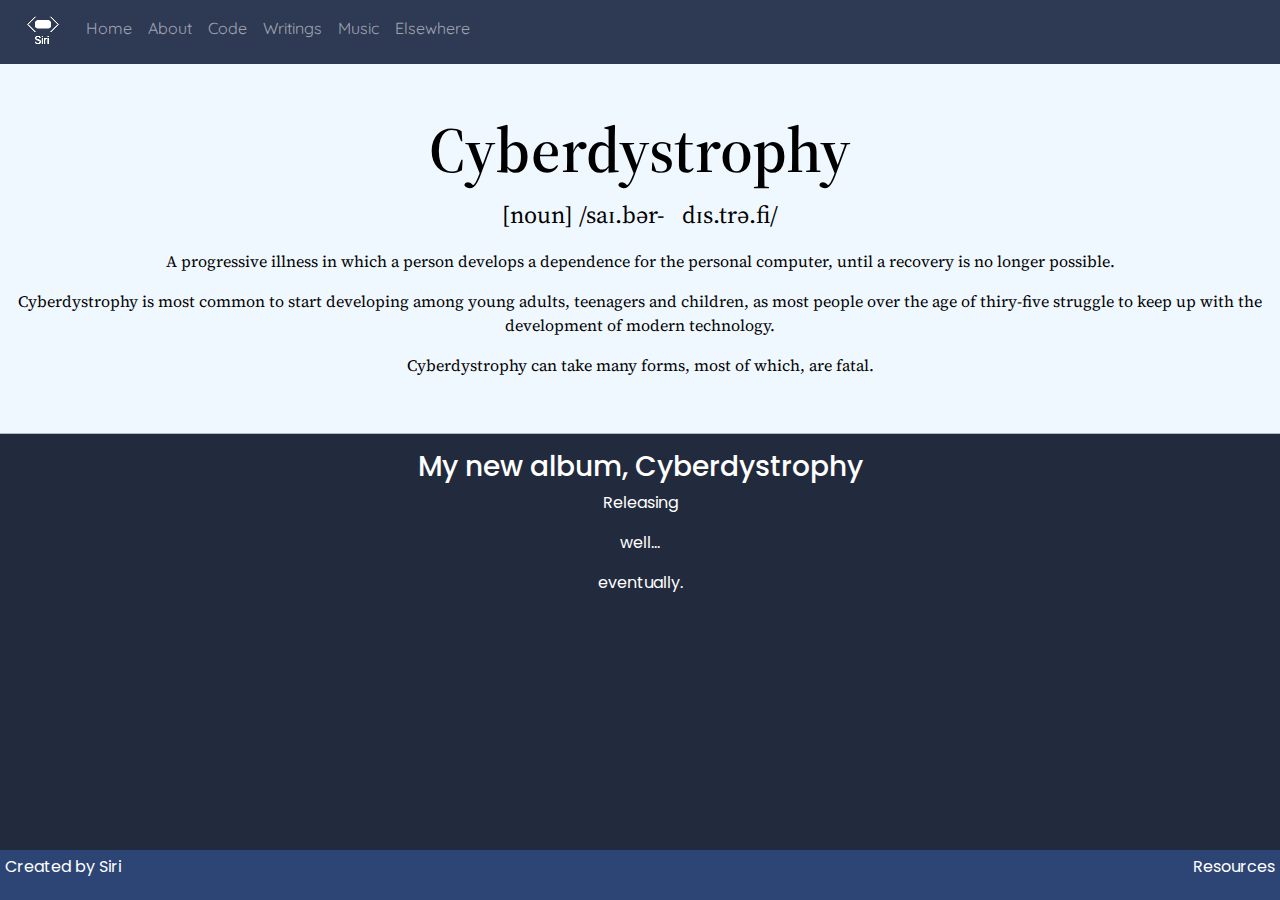
==== cyberdystrophy.html @ 4e759fe5 "added what's here now" ====
<!docType html>
<html lang="en">
<head>
    <noscript>
        <div class="content noscript">        
            <h1>Get out of the 90's!</h1>
            <hr>
            <h2>This site needs my sh*tty Javascript in order to run properly.</h2>
            <p>If you wish to use any of the active elements of this page,</p>
            <p>please use a newer browser, or enable Javascript in your settings.</p>
            <p>Conventiently, I have a list of the latest supported browser for each operating system here.</p>
        </div>
    </noscript>
    <link rel="icon" type="image/png" href="./img/logo.svg">
    <link rel="stylesheet" href="css/bootstrap-custom.css">
    <script src="./js/popper.min.js"></script>
    <script src="./js/jquery.min.js"></script>
    <script src="./js/bootstrap.bundle.js"></script>
    <script src="./js/bootstrap.js"></script>
    <script src="./js/siri.js"></script>
    <meta charset="UTF-8">
    <meta http-equiv="X-UA-Compatible" content="IE=edge">
    <meta name="description" content="Siri's homepage.">
    <meta name="keywords" content="Siri, siri-chan, developer, unity, design, Github Pages, .io, siri.tv">
    <meta name="author" content="Kira 'Siri' Kurami">
    <meta name="viewport" content="width=device-width, initial-scale=1.0">
    <style>
        /*Dictionary Styling*/
        @import url('https://fonts.googleapis.com/css2?family=Source+Serif+Pro:ital,wght@0,200;0,300;0,400;0,600;0,700;0,900;1,200;1,300;1,400;1,600;1,700;1,900&display=swap');
        .dictionary {
            background-color: aliceblue;
            color: black;
            font-family: 'Source Serif Pro', serif;
        }
        .d-word {
            font-weight: 600;
            font-size: 48pt;
        }
        .d-subtitle{
            font-weight: 400;
            font-size: 18pt;
        }
        .d-mainText{
            font-weight: 400;
        }
    </style>
    <title>./cyberdystrophy | siri-chan.github.io</title>
</head>
<body>
    <div id = "h"></div>
    <div class="content">
        <div class="dictionary">
            <br> <br>
            <h1 class="d-word">Cyberdystrophy</h1> 
            <p class="d-subtitle">[noun]  /saɪ.bər-  &nbsp; dɪs.trə.fi/</p>
            <p class="d-mainText">A progressive illness in which a person develops a dependence for the personal computer, until a recovery is no longer possible.</p>
            <p class="d-mainText">Cyberdystrophy is most common to start developing among young adults, teenagers and children, as most people over the age of thiry-five struggle to keep up with the development of modern technology.</p>
            <p class="d-mainText">Cyberdystrophy can take many forms, most of which, are fatal.</p>
            <br>
            <hr>
        </div>
        <h3>My new album, Cyberdystrophy</h3>
        <p>Releasing</p> 
        <p>well...</p>
        <p>eventually.</p>
    </div>
    <div id="f"></div>
</body>
</html>
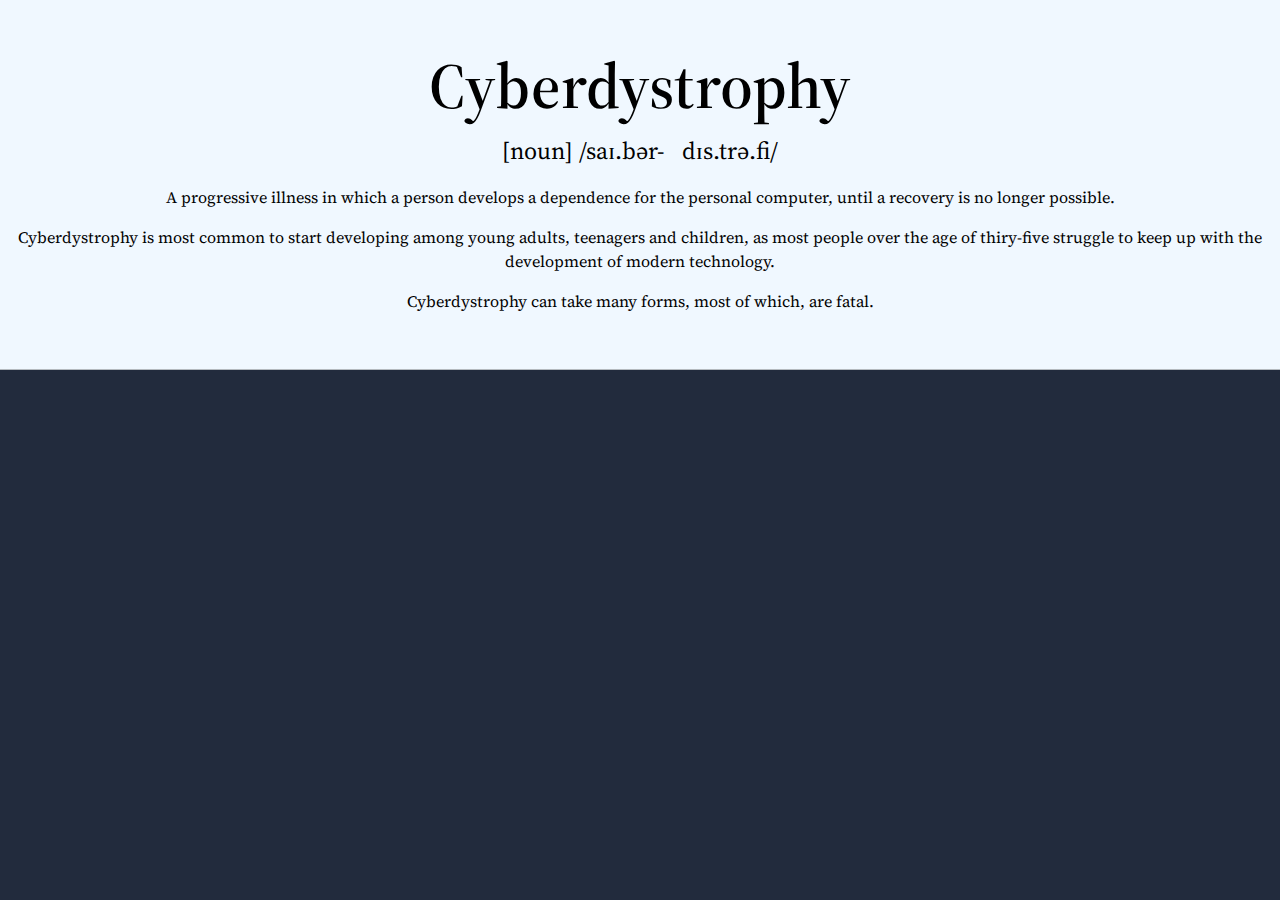
==== commit 5611a2a1: "i'm not okay" ====
--- a/cyberdystrophy.html
+++ b/cyberdystrophy.html
@@ -27,6 +27,9 @@
     <style>
         /*Dictionary Styling*/
         @import url('https://fonts.googleapis.com/css2?family=Source+Serif+Pro:ital,wght@0,200;0,300;0,400;0,600;0,700;0,900;1,200;1,300;1,400;1,600;1,700;1,900&display=swap');
+        @import url('https://fonts.googleapis.com/css2?family=Orbitron&display=swap');
+        @import url('https://fonts.googleapis.com/css2?family=Michroma&display=swap');
+        @import url('https://fonts.googleapis.com/css2?family=Give+You+Glory&display=swap');
         .dictionary {
             background-color: aliceblue;
             color: black;
@@ -43,12 +46,53 @@
         .d-mainText{
             font-weight: 400;
         }
+
+        /*
+        i̵̯̔̀t̷̲̤̃̔ ̴̥̖̀ȉ̴̲̾s̵͙͇͐̕ǹ̷̯̙̀'̴͇͖̽t̶̢̹͋ ̷̭͇̇w̶̤͆o̶̞̩̾r̸̢͚̎ḵ̴̽̆i̴̘̐n̴͓̦̓̅g̷̨͔̃
+        */
+        @keyframes textflicker {
+            from {
+                text-shadow: 1px 0 0 #ea36af, -2px 0 0 #75fa69;
+            }
+            to {
+                text-shadow: 2px 0.5px 2px #ea36af, -1px -0.5px 2px #75fa69;
+            }
+        }
+        @keyframes text-flicker {
+            from {
+                text-shadow: 2px 0 0 #ea36af, -1px 0 0 #75fa69, 3px 0 0 #003f92;
+            }
+            to {
+                text-shadow: 3px 0.5px 2px #ea36af, -1px -0.5px 2px #75fa69, 3px 0.2px 1px #003f92;
+            }
+        }
+        .flicker {
+            animation-duration: 0.1s;
+            animation-name: textflicker;
+            animation-iteration-count: infinite;
+            animation-direction: alternate;
+        }        
+        .strong-flicker {
+            animation-duration: 0.1s;
+            animation-name: text-flicker;
+            animation-iteration-count: infinite;
+            animation-direction: alternate;
+        }
+        .dad {
+            font-family: 'Orbitron', sans-serif;
+        }
+        .mom {
+            font-family: 'Michroma', sans-serif;
+        }
+        .you {
+            font-family: 'Give You Glory', cursive;
+        }
     </style>
-    <title>./cyberdystrophy | siri-chan.github.io</title>
+    <title>./c̴̫̤̙̫̾y̴̪̠̟̝̩͒b̷̡͇̙͒͜e̵͖̣͍͎̩̜͍͙̐̕͠ͅr̵̙̫̭̙̗̅́͂̈́̆̈́͜d̴̜͎̓̈́͒ý̵̨͖̣͙̭̤̠̝̊̍̎̿͋s̴̮̰̞̑t̷̝͈͙͈͙̮̊̓̅r̴̢̤̲̜̋̽̑ō̵̙͖̪̖̲̦̙͗̔͠p̴̟̜͍̼̀͌̾̏̋̓͆̕h̸̥̄y̸͖̝̝̣͒̊̆̊̈́͘̚͠</title>
 </head>
 <body>
-    <div id = "h"></div>
-    <div class="content">
+    <!-- <div id = "h"></div> -->
+    <div id ="c" class="content">
         <div class="dictionary">
             <br> <br>
             <h1 class="d-word">Cyberdystrophy</h1> 
@@ -59,11 +103,37 @@
             <br>
             <hr>
         </div>
+        <br>
+        <br>
+        <br>
+        <div id="x" class="strong-flicker">
+        </div>
+        <!-- 
+        c̴̫̤̙̫̾y̴̪̠̟̝̩͒b̷̡͇̙͒͜e̵͖̣͍͎̩̜͍͙̐̕͠ͅr̵̙̫̭̙̗̅́͂̈́̆̈́͜d̴̜͎̓̈́͒ý̵̨͖̣͙̭̤̠̝̊̍̎̿͋s̴̮̰̞̑t̷̝͈͙͈͙̮̊̓̅r̴̢̤̲̜̋̽̑ō̵̙͖̪̖̲̦̙͗̔͠p̴̟̜͍̼̀͌̾̏̋̓͆̕h̸̥̄y̸͖̝̝̣͒̊̆̊̈́͘̚͠ 
+
+
         <h3>My new album, Cyberdystrophy</h3>
         <p>Releasing</p> 
         <p>well...</p>
         <p>eventually.</p>
+        -->
     </div>
-    <div id="f"></div>
+        <script>
+            var d = document.getElementById("x");
+            var c = document.getElementById("c");
+            var cum = "<h3 class=\"mom\">are you there?</h3>" + " <h4 class=\"dad\">you havent left your room in days.</h4>" + "<span class=\"mom\" style=\"font-size: 12pt;\">why wont you let us in? <br></span>" + "<span class=\"dad\" style=\"font-size: 5pt;\">we wont hurt you. <br></span>" + "<span class=\"mom\" style=\"font-size: 8pt;\">we're just worried. <br></span>" + "<span class=\"you\" style=\"font-size: 24pt;\">d̶̪̀̉o̵̻̎̀n̶̗͋̕'̵̧͖̊ṯ̸͋͒ ̷̰̬̾̐ẇ̷͍̯o̵̬̅̚r̶̳̘͊̅r̴̼̗͌̏y̷̦͎͝͠,<br></span> <br> <br> <span class=\"you\" style=\"font-size: 48pt;\">i̸̪̐̍'̵͇̬̝̻̹̈́̑̐̕͝ṁ̸̨̡̞͇̺̯͗̓͐̕ ̷̟͕̱̮͕̪͂̒̚j̴̡̡̭̜͔͈̆̆̈́̎ų̵̊͌s̵̡̨̮͈̑́̊ͅt̴̤̿̀̍́̄ ̸̨̼̫͖̠͉̑̄̔̉͠f̶̛͖͚́͒͗̓í̶̤̜͇̠̦̣n̸͉̘̼̝̼̒͐̑͒̔ë̶̻̣͚̟̲́̈́̽̐̄̚ͅ.<br></span> <span class=\"you\" style=\"font-size: 17pt;\">please just go away.<br></span>";
+            var cum2 = "<h3 class=\"mom\">why are you still stuck to that screen</h3>" + " <h4 class=\"dad\">we're geting worried.</h4>";
+            var pog = Math.floor(Math.random() * 10);
+            console.log(pog);
+            if(pog == 3) {
+                c.classList.add("flicker");
+                d.innerHTML = cum2;
+            }
+            else if (pog == 4) {
+                c.classList.add("flicker");
+                d.innerHTML = cum;
+            }
+        </script>
+    <!-- <div id="f"></div> -->
 </body>
 </html>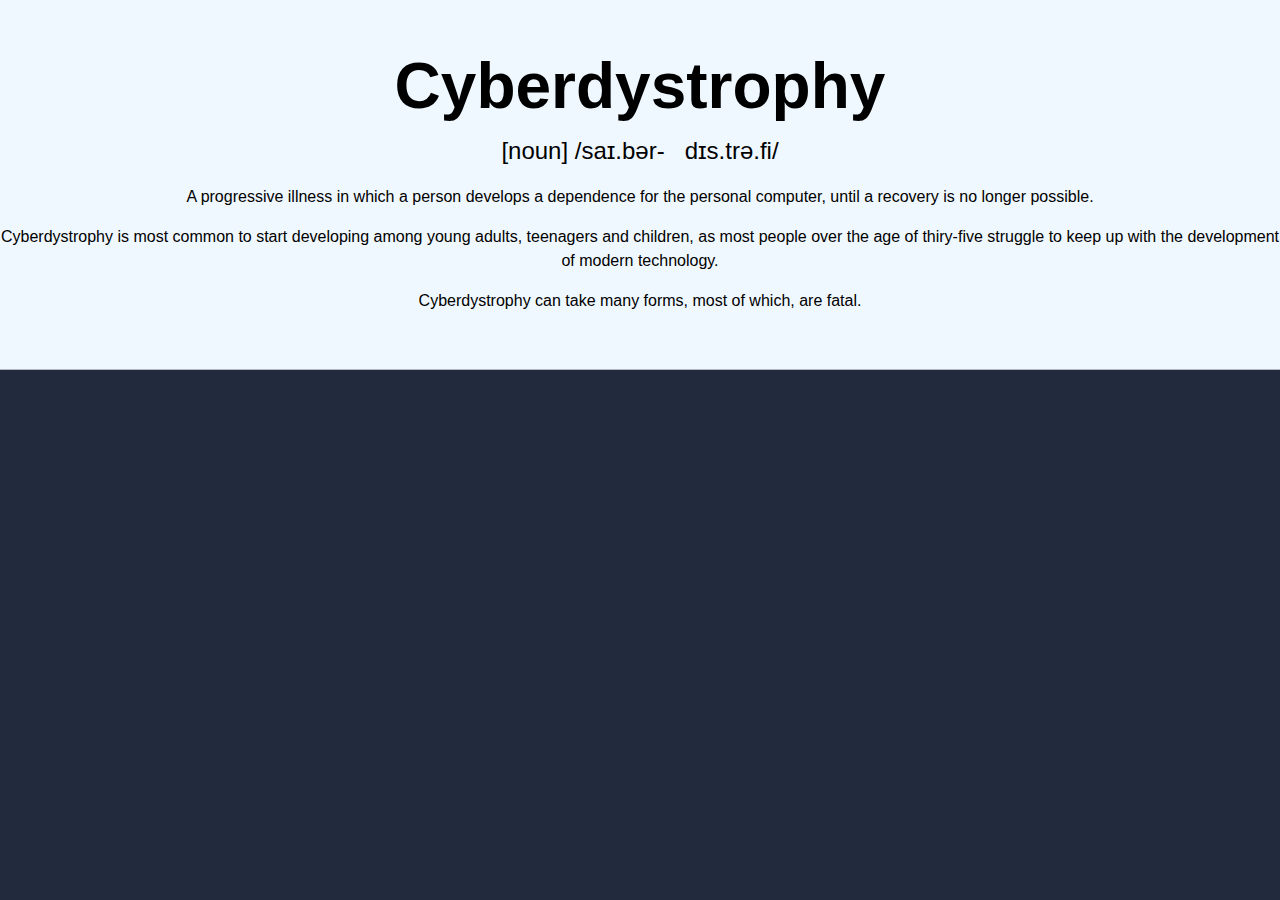
==== commit e223ec60: "help" ====
--- a/cyberdystrophy.html
+++ b/cyberdystrophy.html
@@ -33,7 +33,10 @@
         .dictionary {
             background-color: aliceblue;
             color: black;
+            font-family: 'Noto Sans JP', sans-serif;
+            /*
             font-family: 'Source Serif Pro', serif;
+            */
         }
         .d-word {
             font-weight: 600;
@@ -87,15 +90,18 @@
         .you {
             font-family: 'Give You Glory', cursive;
         }
+        .smaller {
+            font-size: 40pt;
+        }
     </style>
     <title>./c̴̫̤̙̫̾y̴̪̠̟̝̩͒b̷̡͇̙͒͜e̵͖̣͍͎̩̜͍͙̐̕͠ͅr̵̙̫̭̙̗̅́͂̈́̆̈́͜d̴̜͎̓̈́͒ý̵̨͖̣͙̭̤̠̝̊̍̎̿͋s̴̮̰̞̑t̷̝͈͙͈͙̮̊̓̅r̴̢̤̲̜̋̽̑ō̵̙͖̪̖̲̦̙͗̔͠p̴̟̜͍̼̀͌̾̏̋̓͆̕h̸̥̄y̸͖̝̝̣͒̊̆̊̈́͘̚͠</title>
 </head>
 <body>
     <!-- <div id = "h"></div> -->
     <div id ="c" class="content">
-        <div class="dictionary">
+        <div id="dictionary" class="dictionary">
             <br> <br>
-            <h1 class="d-word">Cyberdystrophy</h1> 
+            <h1 id="dictionary-title" class="d-word">Cyberdystrophy</h1> 
             <p class="d-subtitle">[noun]  /saɪ.bər-  &nbsp; dɪs.trə.fi/</p>
             <p class="d-mainText">A progressive illness in which a person develops a dependence for the personal computer, until a recovery is no longer possible.</p>
             <p class="d-mainText">Cyberdystrophy is most common to start developing among young adults, teenagers and children, as most people over the age of thiry-five struggle to keep up with the development of modern technology.</p>
@@ -119,19 +125,38 @@
         -->
     </div>
         <script>
-            var d = document.getElementById("x");
-            var c = document.getElementById("c");
-            var cum = "<h3 class=\"mom\">are you there?</h3>" + " <h4 class=\"dad\">you havent left your room in days.</h4>" + "<span class=\"mom\" style=\"font-size: 12pt;\">why wont you let us in? <br></span>" + "<span class=\"dad\" style=\"font-size: 5pt;\">we wont hurt you. <br></span>" + "<span class=\"mom\" style=\"font-size: 8pt;\">we're just worried. <br></span>" + "<span class=\"you\" style=\"font-size: 24pt;\">d̶̪̀̉o̵̻̎̀n̶̗͋̕'̵̧͖̊ṯ̸͋͒ ̷̰̬̾̐ẇ̷͍̯o̵̬̅̚r̶̳̘͊̅r̴̼̗͌̏y̷̦͎͝͠,<br></span> <br> <br> <span class=\"you\" style=\"font-size: 48pt;\">i̸̪̐̍'̵͇̬̝̻̹̈́̑̐̕͝ṁ̸̨̡̞͇̺̯͗̓͐̕ ̷̟͕̱̮͕̪͂̒̚j̴̡̡̭̜͔͈̆̆̈́̎ų̵̊͌s̵̡̨̮͈̑́̊ͅt̴̤̿̀̍́̄ ̸̨̼̫͖̠͉̑̄̔̉͠f̶̛͖͚́͒͗̓í̶̤̜͇̠̦̣n̸͉̘̼̝̼̒͐̑͒̔ë̶̻̣͚̟̲́̈́̽̐̄̚ͅ.<br></span> <span class=\"you\" style=\"font-size: 17pt;\">please just go away.<br></span>";
-            var cum2 = "<h3 class=\"mom\">why are you still stuck to that screen</h3>" + " <h4 class=\"dad\">we're geting worried.</h4>";
-            var pog = Math.floor(Math.random() * 10);
-            console.log(pog);
-            if(pog == 3) {
-                c.classList.add("flicker");
-                d.innerHTML = cum2;
+            window.onload = () => {
+                var d = document.getElementById("x");
+                var c = document.getElementById("c");
+                var i = -1;
+                const h = ["","","",
+                "<h3 class=\"mom\">are you there?</h3> <h4 class=\"dad\">you havent left your room in days.</h4> <span class=\"mom\" style=\"font-size: 12pt;\">why wont you let us in? <br></span> <span class=\"dad\" style=\"font-size: 5pt;\">we wont hurt you. <br></span>" + "<span class=\"mom\" style=\"font-size: 8pt;\">we're just worried. <br></span>" +
+                "<span class=\"you\" style=\"font-size: 24pt;\">d̶̪̀̉o̵̻̎̀n̶̗͋̕'̵̧͖̊ṯ̸͋͒ ̷̰̬̾̐ẇ̷͍̯o̵̬̅̚r̶̳̘͊̅r̴̼̗͌̏y̷̦͎͝͠,<br></span> <br> <br> <span class=\"you\" style=\"font-size: 48pt;\">i̸̪̐̍'̵͇̬̝̻̹̈́̑̐̕͝ṁ̸̨̡̞͇̺̯͗̓͐̕ ̷̟͕̱̮͕̪͂̒̚j̴̡̡̭̜͔͈̆̆̈́̎ų̵̊͌s̵̡̨̮͈̑́̊ͅt̴̤̿̀̍́̄ ̸̨̼̫͖̠͉̑̄̔̉͠f̶̛͖͚́͒͗̓í̶̤̜͇̠̦̣n̸͉̘̼̝̼̒͐̑͒̔ë̶̻̣͚̟̲́̈́̽̐̄̚ͅ.<br></span> <span class=\"you\" style=\"font-size: 17pt;\">please just go away.<br></span>", 
+                "<h3 class=\"mom\">why are you still stuck to that screen</h3>" + " <h4 class=\"dad\">we're geting worried.</h4>", "<span class=\"mom\"> we just want to help <br> </span> <span class=\"dad\">please let us in.<span>", "","","","","","","",""]
+                var txt = ["Cyberdystrophy", "「サイバー・ディスットロフィー」"]
+                var dict = document.getElementById("dictionary-title");
+                // var pog = 5
+                var pog = Math.floor(Math.random() * h.length);
+                if(h[pog] != ""){
+                    c.classList.add("flicker");
+                    d.innerHTML = h[pog]
+                    if(h[pog] == "<span class=\"mom\"> we just want to help <br> </span> <span class=\"dad\">please let us in.<span>"){
+                        changeText(txt, dict);
+                    }
+                }
             }
-            else if (pog == 4) {
-                c.classList.add("flicker");
-                d.innerHTML = cum;
+            function changeText(txt, dict){
+                let i = 0;
+                const cycleText = () => {
+                    dict.innerHTML = txt[i];
+                    i = Math.floor(Math.random() * (txt.length + 3));
+                    i-= 3;
+                    if(i < 0){
+                        i = 0;
+                    }
+                };
+                cycleText();
+                setInterval(cycleText, 125);
             }
         </script>
     <!-- <div id="f"></div> -->
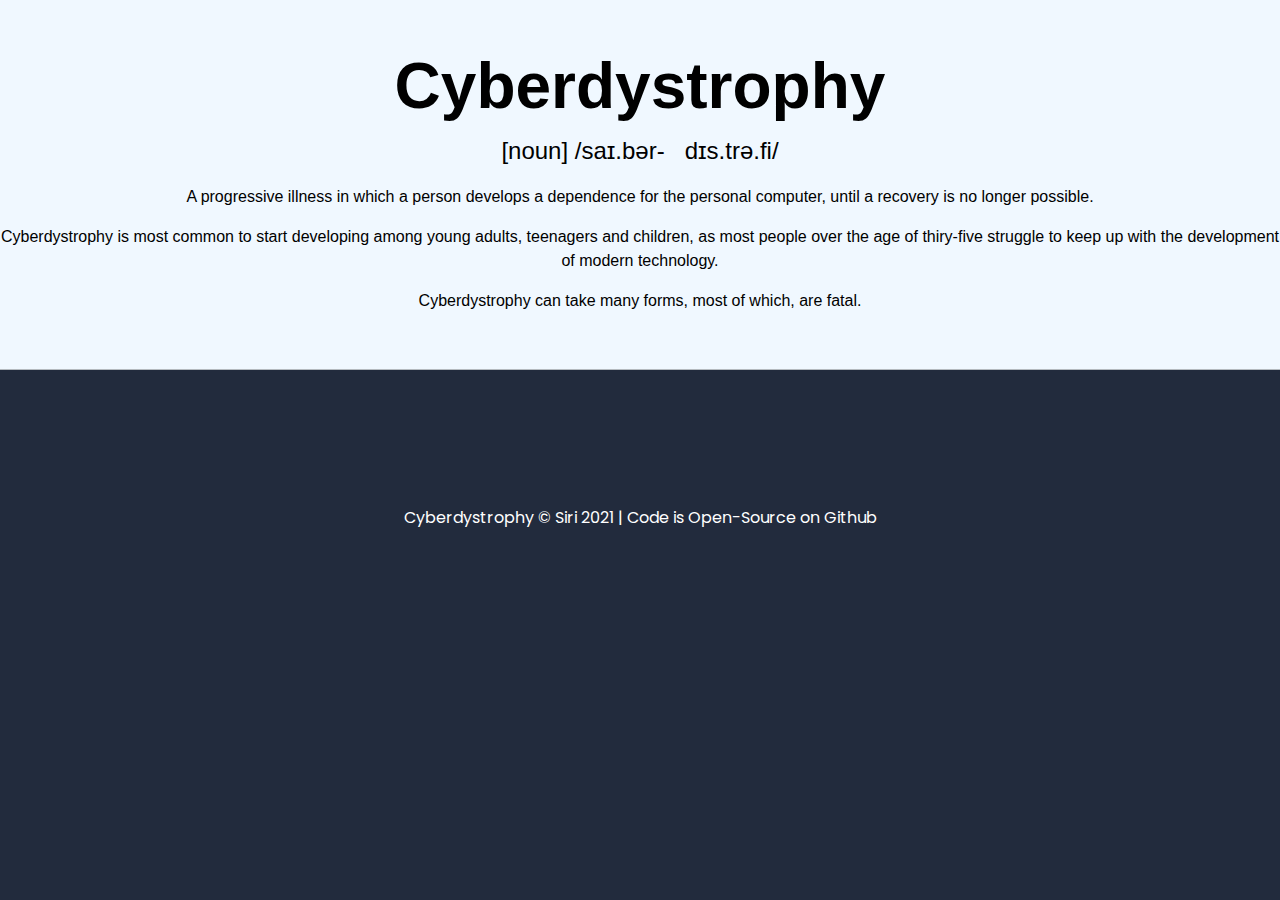
==== commit 8a29715e: "upd" ====
--- a/cyberdystrophy.html
+++ b/cyberdystrophy.html
@@ -29,7 +29,7 @@
         @import url('https://fonts.googleapis.com/css2?family=Source+Serif+Pro:ital,wght@0,200;0,300;0,400;0,600;0,700;0,900;1,200;1,300;1,400;1,600;1,700;1,900&display=swap');
         @import url('https://fonts.googleapis.com/css2?family=Orbitron&display=swap');
         @import url('https://fonts.googleapis.com/css2?family=Michroma&display=swap');
-        @import url('https://fonts.googleapis.com/css2?family=Give+You+Glory&display=swap');
+        @import url('https://fonts.googleapis.com/css2?family=Oxygen+Mono&display=swap');
         .dictionary {
             background-color: aliceblue;
             color: black;
@@ -88,7 +88,7 @@
             font-family: 'Michroma', sans-serif;
         }
         .you {
-            font-family: 'Give You Glory', cursive;
+            font-family: 'Oxygen Mono', monospace;
         }
         .smaller {
             font-size: 40pt;
@@ -111,7 +111,6 @@
         </div>
         <br>
         <br>
-        <br>
         <div id="x" class="strong-flicker">
         </div>
         <!-- 
@@ -124,6 +123,13 @@
         <p>eventually.</p>
         -->
     </div>
+    <div class="content">
+        <br>
+        <br>
+    <br>
+    Cyberdystrophy © Siri 2021 | <a href = "https://www.github.com/siri-chan/siri-chan.github.io">Code is Open-Source on Github</a>
+    <br>
+</div>
         <script>
             window.onload = () => {
                 var d = document.getElementById("x");
@@ -131,9 +137,9 @@
                 var i = -1;
                 const h = ["","","",
                 "<h3 class=\"mom\">are you there?</h3> <h4 class=\"dad\">you havent left your room in days.</h4> <span class=\"mom\" style=\"font-size: 12pt;\">why wont you let us in? <br></span> <span class=\"dad\" style=\"font-size: 5pt;\">we wont hurt you. <br></span>" + "<span class=\"mom\" style=\"font-size: 8pt;\">we're just worried. <br></span>" +
-                "<span class=\"you\" style=\"font-size: 24pt;\">d̶̪̀̉o̵̻̎̀n̶̗͋̕'̵̧͖̊ṯ̸͋͒ ̷̰̬̾̐ẇ̷͍̯o̵̬̅̚r̶̳̘͊̅r̴̼̗͌̏y̷̦͎͝͠,<br></span> <br> <br> <span class=\"you\" style=\"font-size: 48pt;\">i̸̪̐̍'̵͇̬̝̻̹̈́̑̐̕͝ṁ̸̨̡̞͇̺̯͗̓͐̕ ̷̟͕̱̮͕̪͂̒̚j̴̡̡̭̜͔͈̆̆̈́̎ų̵̊͌s̵̡̨̮͈̑́̊ͅt̴̤̿̀̍́̄ ̸̨̼̫͖̠͉̑̄̔̉͠f̶̛͖͚́͒͗̓í̶̤̜͇̠̦̣n̸͉̘̼̝̼̒͐̑͒̔ë̶̻̣͚̟̲́̈́̽̐̄̚ͅ.<br></span> <span class=\"you\" style=\"font-size: 17pt;\">please just go away.<br></span>", 
+                "<span class=\"you\" style=\"font-size: 24pt;\">don't worry,<br></span> <span class=\"you\" style=\"font-size: 48pt;\">i'm just fine.<br></span> <span class=\"you\" style=\"font-size: 17pt;\">please just go away.<br></span>", 
                 "<h3 class=\"mom\">why are you still stuck to that screen</h3>" + " <h4 class=\"dad\">we're geting worried.</h4>", "<span class=\"mom\"> we just want to help <br> </span> <span class=\"dad\">please let us in.<span>", "","","","","","","",""]
-                var txt = ["Cyberdystrophy", "「サイバー・ディスットロフィー」"]
+                var txt = ["Cyberdystrophy", "「サイバー・ディスットロフィー」", "「사이・버영양실조」"];
                 var dict = document.getElementById("dictionary-title");
                 // var pog = 5
                 var pog = Math.floor(Math.random() * h.length);
